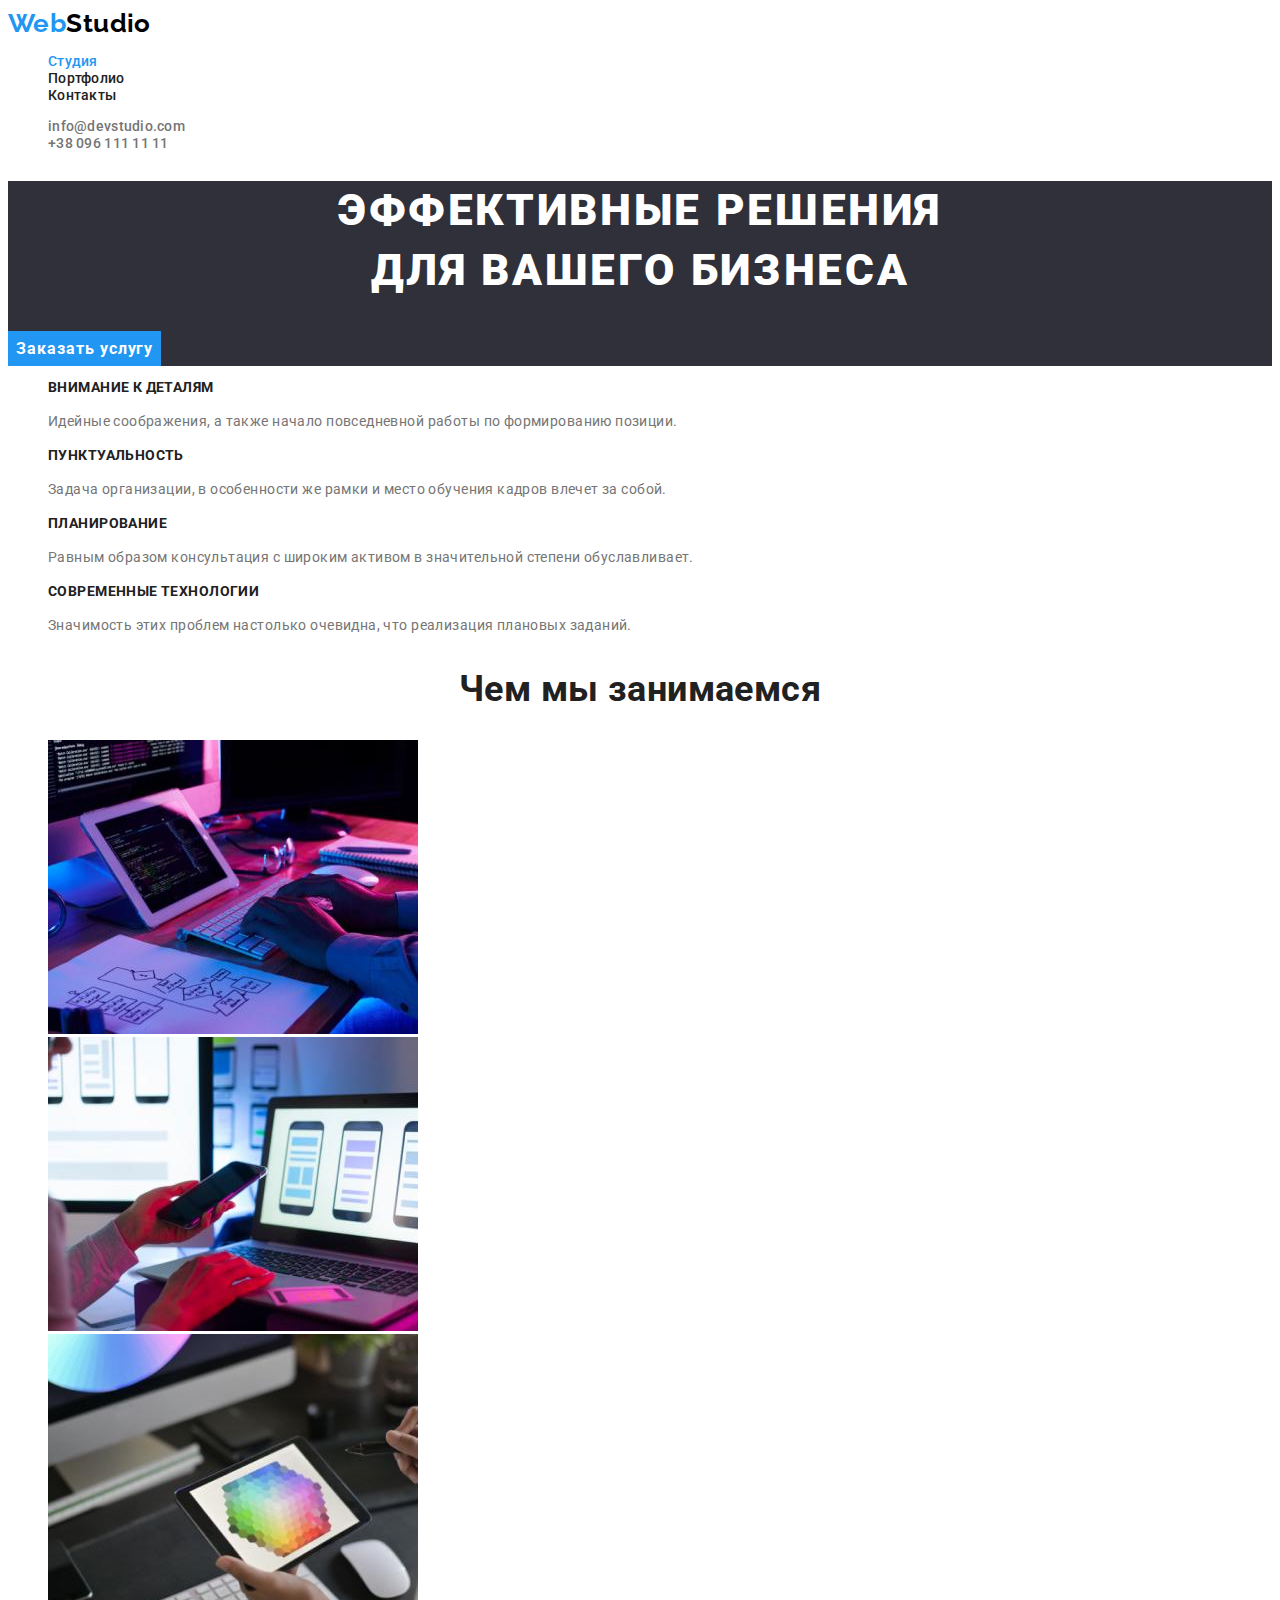
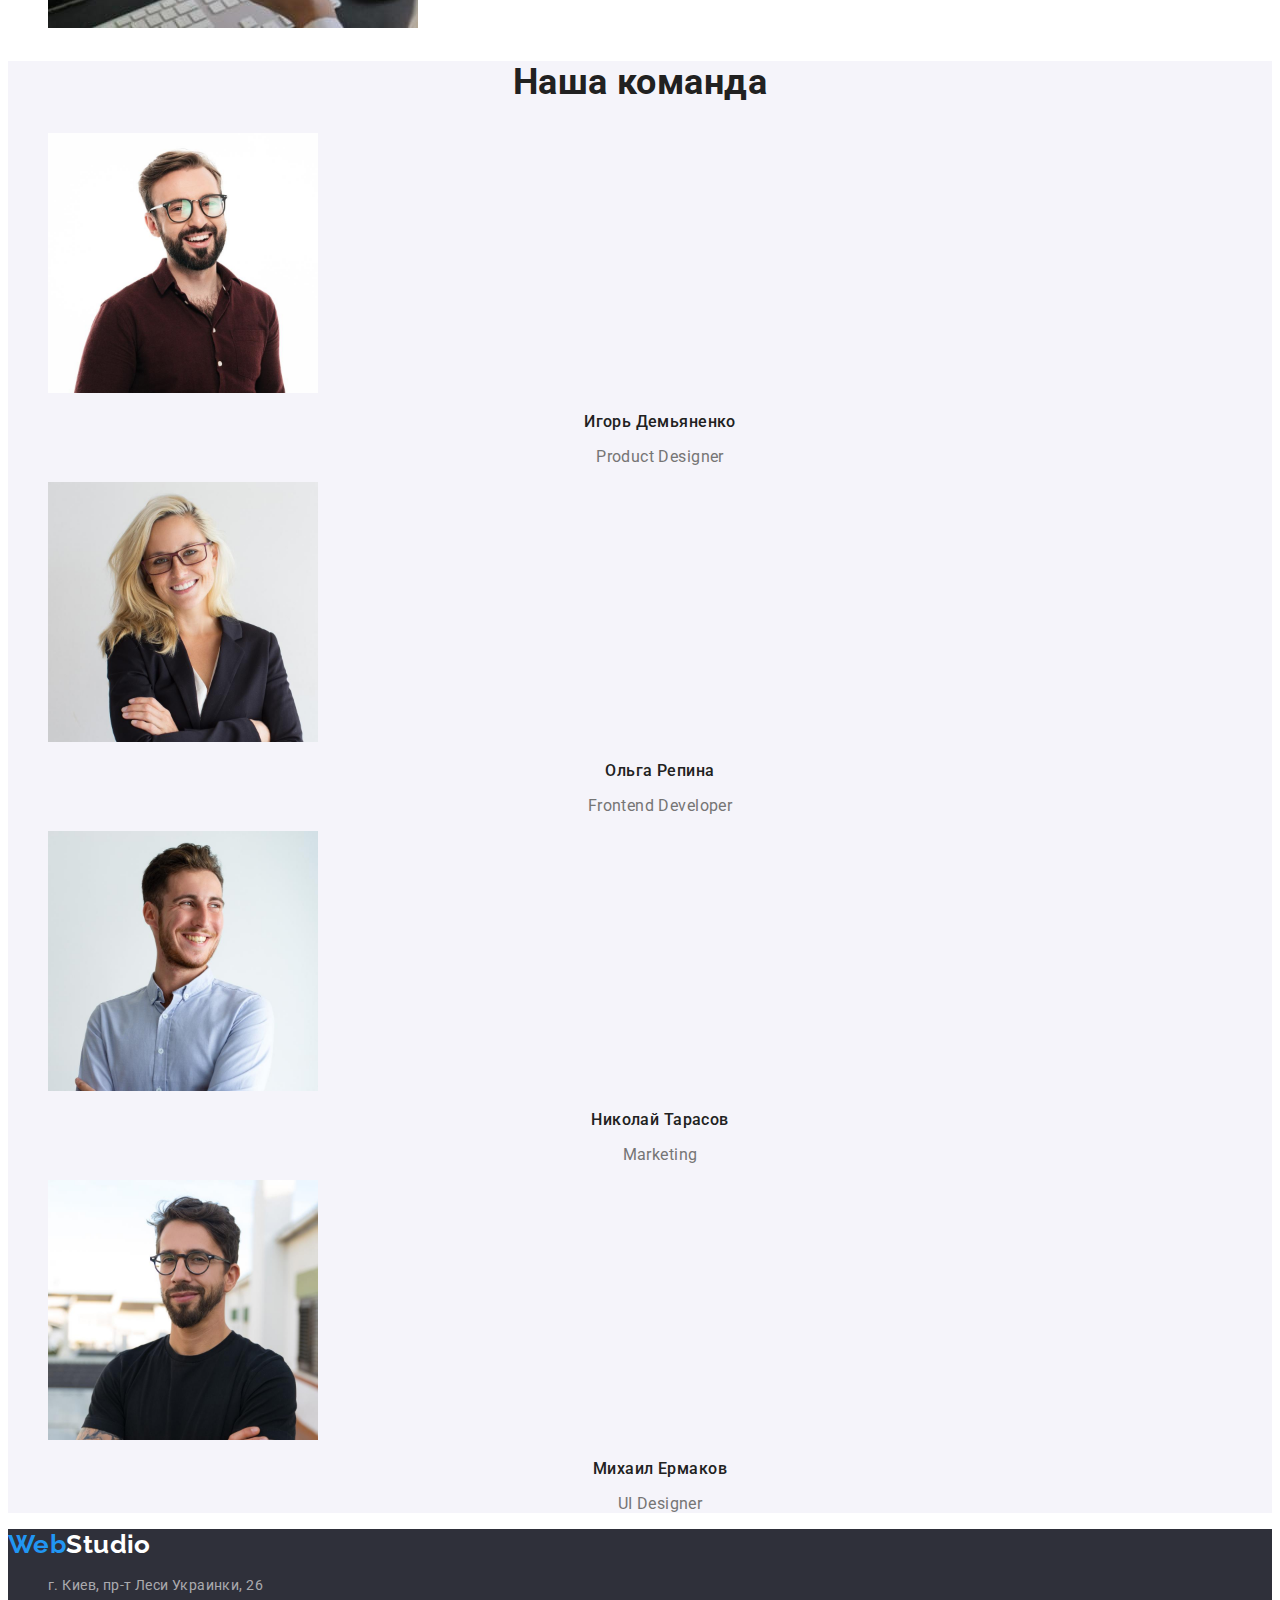
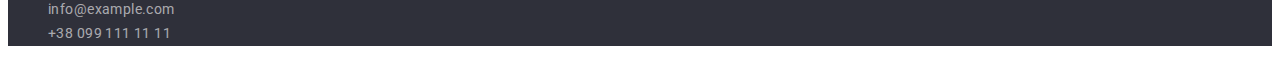
==== index.html @ ebe9fb29 "Layout" ====
<!DOCTYPE html>
<html lang="ru">
  <head>
    <meta charset="UTF-8" />
    <meta http-equiv="X-UA-Compatible" content="IE=edge" />
    <meta name="viewport" content="width=device-width, initial-scale=1.0" />
    <title>Студия</title>
    <link rel="preconnect" href="https://fonts.googleapis.com" />
    <link rel="preconnect" href="https://fonts.gstatic.com" crossorigin />
    <link
      href="https://fonts.googleapis.com/css2?family=Raleway:wght@700&family=Roboto:wght@400;500;700;900&display=swap"
      rel="stylesheet"
    />
    <link rel="stylesheet" href="./css/styles.css" />
  </head>

  <body>
    <!-- Header section -->
    <header class="page-header">
      <nav>
        <!-- Logo -->
        <a href="./index.html" class="logo">Web<span class="logo-black">Studio</span></a>
        <!-- Menu -->
        <ul class="nav-menu list">
          <li><a href="./index.html" class="page current">Студия</a></li>
          <li><a href="./portfolio.html" class="page">Портфолио</a></li>
          <li><a href="" class="page">Контакты</a></li>
        </ul>
      </nav>
      <!-- Contacts -->
      <ul class="contacts-menu list">
        <li>
          <a href="mailto:info@devstudio.com" class="item">info@devstudio.com</a>
        </li>
        <li><a href="tel:+380961111111" class="item">+38 096 111 11 11</a></li>
      </ul>
    </header>

    <!-- Main content section -->
    <main>
      <!-- Hero section -->
      <section class="hero bg-hero">
        <h1 class="hero-title">Эффективные решения <br />для вашего бизнеса</h1>
        <button type="button" class="button primary">Заказать услугу</button>
      </section>

      <!-- Benefits section -->
      <section class="section">
        <div class="container">
          <!-- <h2 class="section-title-hide">Наши преимущества</h2> -->
          <ul class="benefits list">
            <li>
              <h3 class="title">Внимание к деталям</h3>
              <p class="description">
                Идейные соображения, а также начало повседневной работы по формированию позиции.
              </p>
            </li>
            <li>
              <h3 class="title">Пунктуальность</h3>
              <p class="description">
                Задача организации, в особенности же рамки и место обучения кадров влечет за собой.
              </p>
            </li>
            <li>
              <h3 class="title">Планирование</h3>
              <p class="description">
                Равным образом консультация с широким активом в значительной степени обуславливает.
              </p>
            </li>
            <li>
              <h3 class="title">Современные технологии</h3>
              <p class="description">
                Значимость этих проблем настолько очевидна, что реализация плановых заданий.
              </p>
            </li>
          </ul>
        </div>
      </section>

      <!-- What we do section -->
      <section class="section">
        <div class="container">
          <h2 class="section-title">Чем мы занимаемся</h2>
          <ul class="what-we-do list">
            <li>
              <img
                src="./images/what-we-do-1.jpg"
                alt="Десктопные приложения"
                width="370"
                height="294"
              />
            </li>
            <li>
              <img
                src="./images/what-we-do-2.jpg"
                alt="Мобильные приложения"
                width="370"
                height="294"
              />
            </li>
            <li>
              <img
                src="./images/what-we-do-3.jpg"
                alt="Дизайнерские решения"
                width="370"
                height="294"
              />
            </li>
          </ul>
        </div>
      </section>

      <!-- Our team section -->
      <section class="section bg-team">
        <div class="container">
          <h2 class="section-title">Наша команда</h2>
          <ul class="team list">
            <li>
              <img src="./images/team-1.jpg" alt="Product Designer" width="270" height="260" />
              <h3 class="name">Игорь Демьяненко</h3>
              <p class="position">Product Designer</p>
            </li>
            <li>
              <img src="./images/team-2.jpg" alt="Frontend Developer" width="270" height="260" />
              <h3 class="name">Ольга Репина</h3>
              <p class="position">Frontend Developer</p>
            </li>
            <li>
              <img src="./images/team-3.jpg" alt="Marketing" width="270" height="260" />
              <h3 class="name">Николай Тарасов</h3>
              <p class="position">Marketing</p>
            </li>
            <li>
              <img src="./images/team-4.jpg" alt="UI Designer" width="270" height="260" />
              <h3 class="name">Михаил Ермаков</h3>
              <p class="position">UI Designer</p>
            </li>
          </ul>
        </div>
      </section>
    </main>

    <!-- Footer section -->
    <footer class="page-footer bg-footer">
      <div>
        <!-- Logo -->
        <a href="./index.html" class="logo">Web<span class="logo-white">Studio</span></a>
        <!-- Contact information-->
        <address class="address-contacts">
          <ul class="address list">
            <li>
              <a
                href="https://goo.gl/maps/vCiYrMbjBU7yePGX8"
                target="_blank"
                rel="noopener noreferrer"
                class="contact"
                >г. Киев, пр-т Леси Украинки, 26</a
              >
            </li>
            <li><a href="mailto:info@example.com" class="contact">info@example.com</a></li>
            <li><a href="tel:+380991111111" class="contact">+38 099 111 11 11</a></li>
          </ul>
        </address>
      </div>
    </footer>
  </body>
</html>
---- css/styles.css ----
:root {
  --primary-text-color: #757575;
  --accent-color: #2196f3;
  --primary-white-color: #ffffff;
  --primary-black-color: #212121;
  --logo-black: #000000;
  --text-white-opacity: rgba(255, 255, 255, 0.6);
  --button-primaty-hover: #188ce8;
  --button-filter: #f5f4fa;
  --background-black: #2f303a;
  --background-grey: #f5f4fa;
}

body {
  background-color: var(--primary-white-color);
  color: var(--primary-text-color);
  font-family: 'Roboto', sans-serif;
  font-size: 14px;
  letter-spacing: 0.03em;
}

.list {
  list-style: none;
}

/*  Logo */
.logo {
  color: var(--accent-color);
  font-family: 'Raleway', sans-serif;
  font-weight: 700;
  font-size: 26px;
  line-height: 1.2;
  text-decoration: none;
}

.logo-black {
  color: var(--logo-black);
}

.logo-white {
  color: var(--primary-white-color);
}

/* Header section */
.nav-menu .page {
  color: var(--primary-black-color);
  font-weight: 500;
  font-size: 14px;
  line-height: 1.14;
  letter-spacing: 0.02em;
  text-decoration: none;
}

.nav-menu .page:hover,
.nav-menu .page:focus,
.nav-menu .page.current,
.contacts-menu .item:hover,
.contacts-menu .item:focus {
  color: var(--accent-color);
}

.contacts-menu .item {
  color: var(--primary-text-color);
  font-weight: 500;
  font-size: 14px;
  line-height: 1.14;
  letter-spacing: 0.02em;
  text-decoration: none;
}

/* Footer section */

.bg-footer {
  background-color: var(--background-black);
}

.address .contact {
  color: var(--text-white-opacity);
  font-style: normal;
  font-weight: 400;
  font-size: 14px;
  line-height: 1.71;
  text-decoration: none;
}

.address .contact:hover,
.address .contact:focus {
  color: var(--primary-white-color);
}

/* Buttons */
.button {
  border-color: transparent;
  font-family: inherit;
  letter-spacing: 0.03em;
  cursor: pointer;
}

.button.primary {
  background-color: var(--accent-color);
  color: var(--primary-white-color);
  font-weight: 700;
  font-size: 16px;
  line-height: 1.87;
  letter-spacing: 0.06em;
}

.button.primary:hover,
.button.primary:focus {
  background-color: var(--button-primaty-hover);
}

.button.filter {
  background-color: var(--button-filter);
  color: var(--primary-black-color);
  font-weight: 500;
  font-size: 16px;
  line-height: 1.62;
}

.button.filter:hover,
.button.filter:focus,
.button.filter.current {
  background-color: var(--accent-color);
  color: var(--primary-white-color);
}

/* Studio page */
.section-title {
  color: var(--primary-black-color);
  font-weight: 700;
  font-size: 36px;
  line-height: 1.17;
  text-align: center;
}

/* Hero section */

.bg-hero {
  background-color: var(--background-black);
}
.hero-title {
  color: var(--primary-white-color);
  font-weight: 900;
  font-size: 44px;
  line-height: 1.36;
  text-align: center;
  letter-spacing: 0.06em;
  text-transform: uppercase;
}

/* Benefit section */
.benefits .title {
  color: var(--primary-black-color);
  font-weight: 700;
  font-size: 14px;
  line-height: 1.14;
  text-transform: uppercase;
}

.benefits .description {
  line-height: 1.71;
}

/* What we do section */

/* Team section */
.bg-team {
  background-color: var(--background-grey);
}

.team .name,
.team .position {
  font-size: 16px;
  line-height: 1.19;
  text-align: center;
}

.team .name {
  color: var(--primary-black-color);
  font-weight: 500;
}

/* Portfolio page */

.project {
  text-decoration: none;
}

.project .name {
  color: var(--primary-black-color);
  font-weight: 700;
  font-size: 18px;
  line-height: 2;
  letter-spacing: 0.06em;
}

.project .type {
  color: var(--primary-text-color);
  font-weight: 400;
  font-size: 16px;
  line-height: 1.87;
}
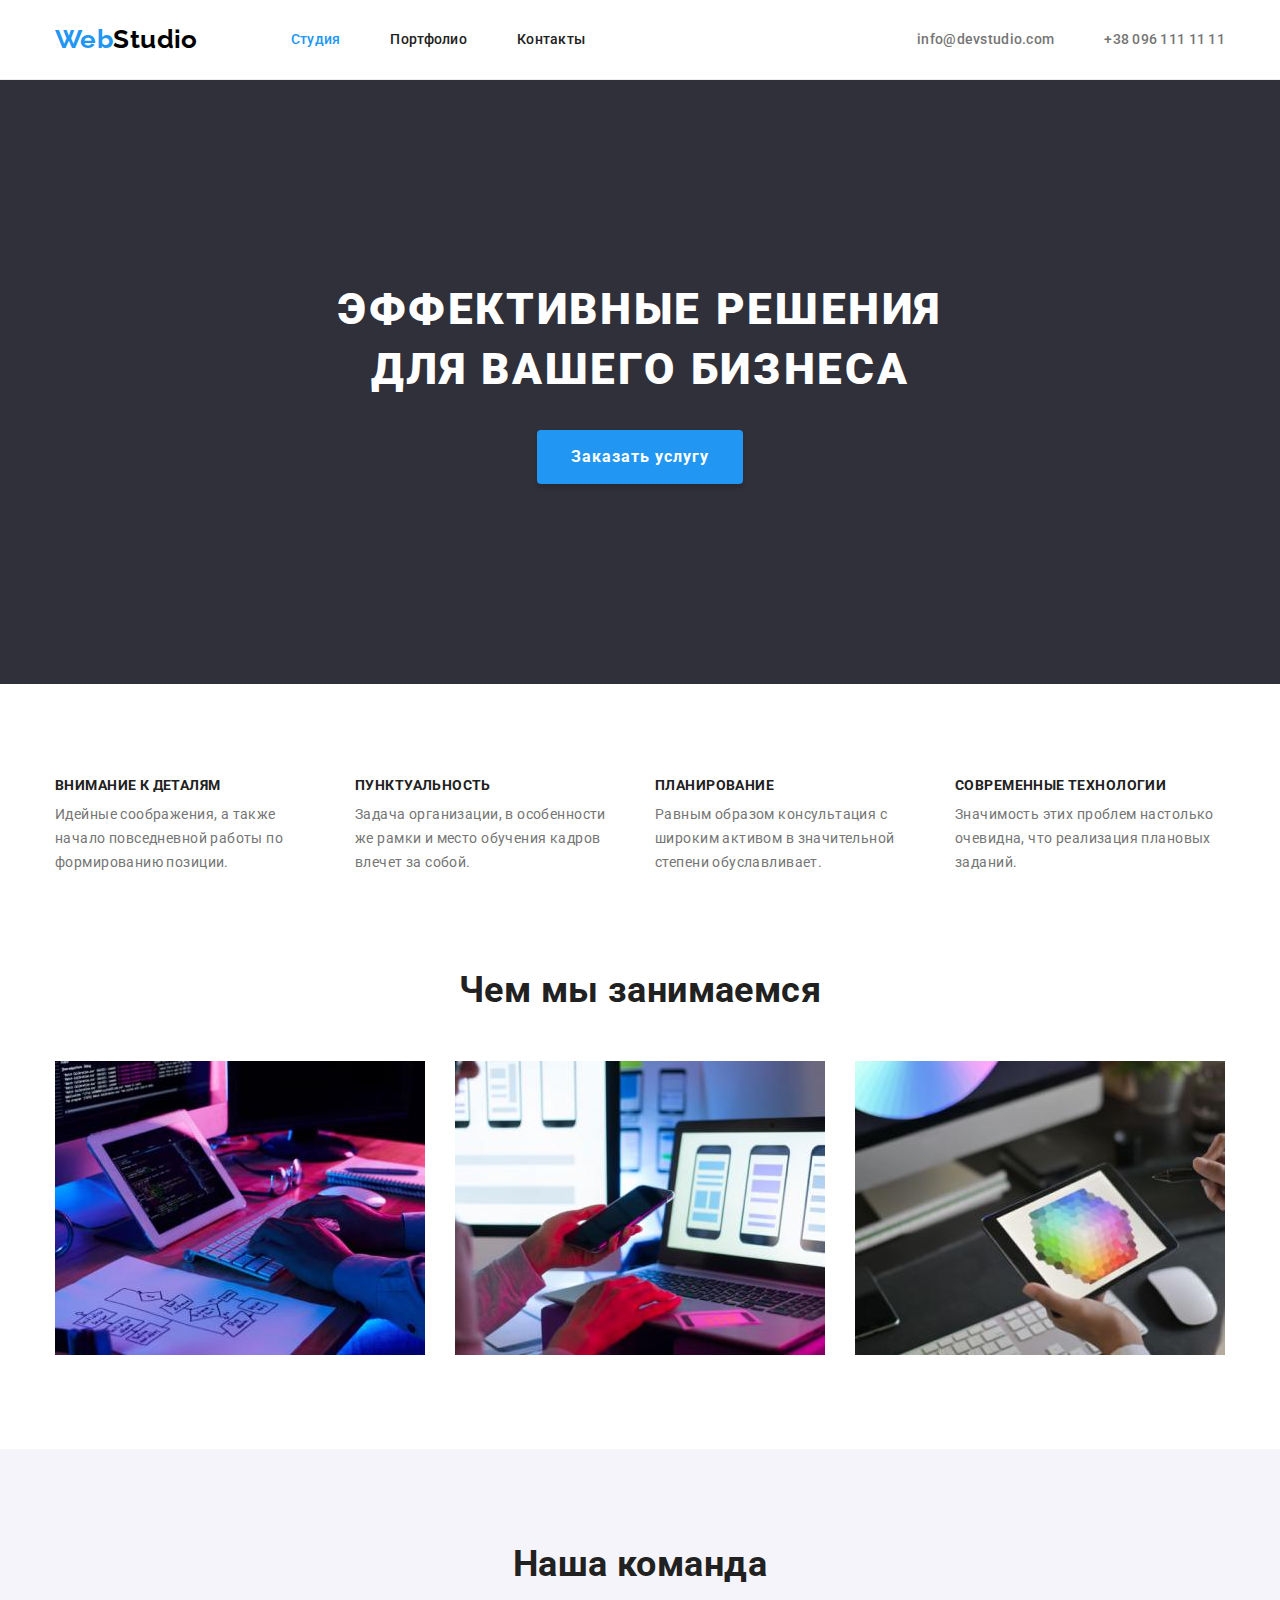
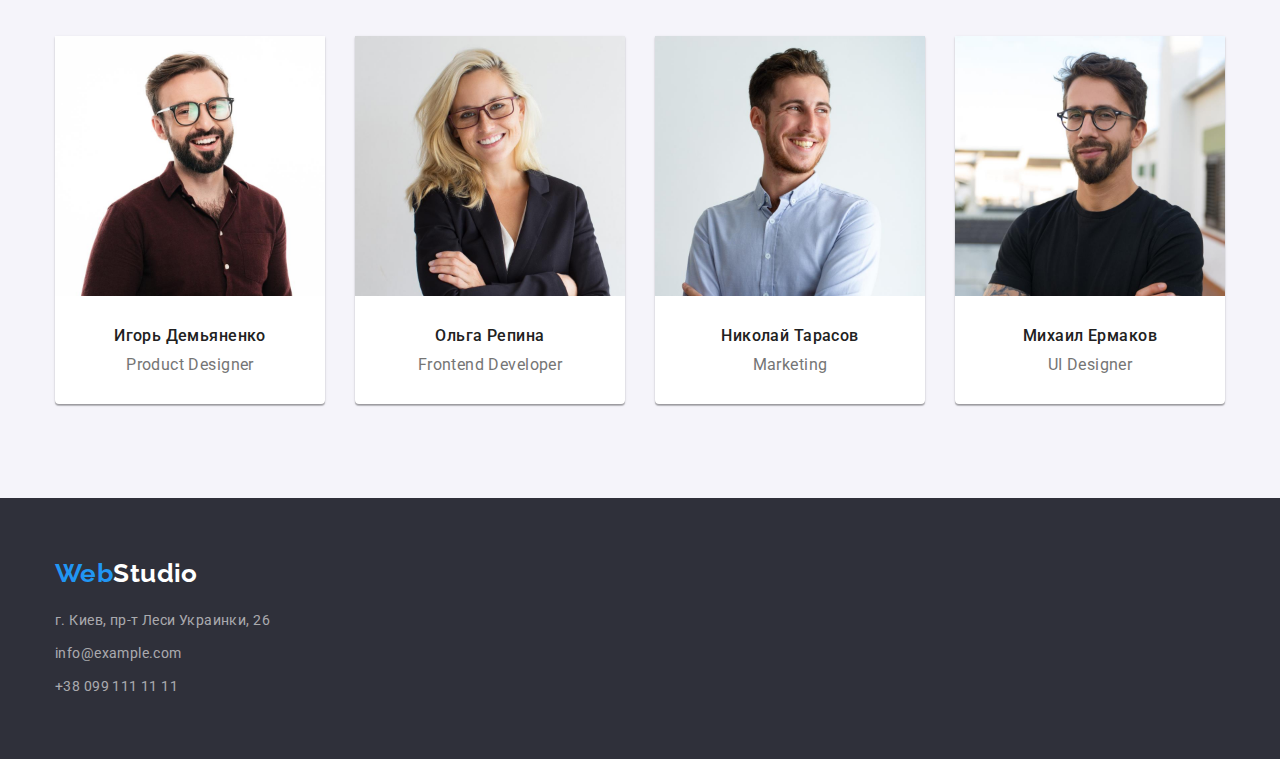
==== commit 48d63f68: "Homework-3-Corrected" ====
--- a/index.html
+++ b/index.html
@@ -11,37 +11,47 @@
       href="https://fonts.googleapis.com/css2?family=Raleway:wght@700&family=Roboto:wght@400;500;700;900&display=swap"
       rel="stylesheet"
     />
+    <link
+      rel="stylesheet"
+      href="https://cdnjs.cloudflare.com/ajax/libs/modern-normalize/1.0.0/modern-normalize.min.css"
+    />
     <link rel="stylesheet" href="./css/styles.css" />
   </head>
 
   <body>
     <!-- Header section -->
     <header class="page-header">
-      <nav>
-        <!-- Logo -->
-        <a href="./index.html" class="logo">Web<span class="logo-black">Studio</span></a>
-        <!-- Menu -->
-        <ul class="nav-menu list">
-          <li><a href="./index.html" class="page current">Студия</a></li>
-          <li><a href="./portfolio.html" class="page">Портфолио</a></li>
-          <li><a href="" class="page">Контакты</a></li>
+      <div class="container menu">
+        <nav class="navigation">
+          <!-- Logo -->
+          <a href="./index.html" class="logo link">Web<span class="logo-black">Studio</span></a>
+          <!-- Menu -->
+          <ul class="nav-menu list">
+            <li class="item"><a href="./index.html" class="page current link">Студия</a></li>
+            <li class="item"><a href="./portfolio.html" class="page link">Портфолио</a></li>
+            <li class="item"><a href="" class="page link">Контакты</a></li>
+          </ul>
+        </nav>
+        <!-- Contacts -->
+        <ul class="contacts-menu list">
+          <li class="item">
+            <a href="mailto:info@devstudio.com" class="contact link">info@devstudio.com</a>
+          </li>
+          <li class="item">
+            <a href="tel:+380961111111" class="contact link">+38 096 111 11 11</a>
+          </li>
         </ul>
-      </nav>
-      <!-- Contacts -->
-      <ul class="contacts-menu list">
-        <li>
-          <a href="mailto:info@devstudio.com" class="item">info@devstudio.com</a>
-        </li>
-        <li><a href="tel:+380961111111" class="item">+38 096 111 11 11</a></li>
-      </ul>
+      </div>
     </header>
 
     <!-- Main content section -->
     <main>
       <!-- Hero section -->
       <section class="hero bg-hero">
-        <h1 class="hero-title">Эффективные решения <br />для вашего бизнеса</h1>
-        <button type="button" class="button primary">Заказать услугу</button>
+        <div class="container">
+          <h1 class="hero-title">Эффективные решения <br />для вашего бизнеса</h1>
+          <button type="button" class="button primary">Заказать услугу</button>
+        </div>
       </section>
 
       <!-- Benefits section -->
@@ -49,25 +59,25 @@
         <div class="container">
           <!-- <h2 class="section-title-hide">Наши преимущества</h2> -->
           <ul class="benefits list">
-            <li>
+            <li class="item">
               <h3 class="title">Внимание к деталям</h3>
               <p class="description">
                 Идейные соображения, а также начало повседневной работы по формированию позиции.
               </p>
             </li>
-            <li>
+            <li class="item">
               <h3 class="title">Пунктуальность</h3>
               <p class="description">
                 Задача организации, в особенности же рамки и место обучения кадров влечет за собой.
               </p>
             </li>
-            <li>
+            <li class="item">
               <h3 class="title">Планирование</h3>
               <p class="description">
                 Равным образом консультация с широким активом в значительной степени обуславливает.
               </p>
             </li>
-            <li>
+            <li class="item">
               <h3 class="title">Современные технологии</h3>
               <p class="description">
                 Значимость этих проблем настолько очевидна, что реализация плановых заданий.
@@ -78,28 +88,31 @@
       </section>
 
       <!-- What we do section -->
-      <section class="section">
+      <section class="section no-top-padding">
         <div class="container">
           <h2 class="section-title">Чем мы занимаемся</h2>
           <ul class="what-we-do list">
-            <li>
-              <img
+            <li class="item">
+              <img
+                class="image"
                 src="./images/what-we-do-1.jpg"
                 alt="Десктопные приложения"
                 width="370"
                 height="294"
               />
             </li>
-            <li>
-              <img
+            <li class="item">
+              <img
+                class="image"
                 src="./images/what-we-do-2.jpg"
                 alt="Мобильные приложения"
                 width="370"
                 height="294"
               />
             </li>
-            <li>
-              <img
+            <li class="item">
+              <img
+                class="image"
                 src="./images/what-we-do-3.jpg"
                 alt="Дизайнерские решения"
                 width="370"
@@ -115,23 +128,47 @@
         <div class="container">
           <h2 class="section-title">Наша команда</h2>
           <ul class="team list">
-            <li>
-              <img src="./images/team-1.jpg" alt="Product Designer" width="270" height="260" />
+            <li class="item">
+              <img
+                class="image"
+                src="./images/team-1.jpg"
+                alt="Product Designer"
+                width="270"
+                height="260"
+              />
               <h3 class="name">Игорь Демьяненко</h3>
               <p class="position">Product Designer</p>
             </li>
-            <li>
-              <img src="./images/team-2.jpg" alt="Frontend Developer" width="270" height="260" />
+            <li class="item">
+              <img
+                class="image"
+                src="./images/team-2.jpg"
+                alt="Frontend Developer"
+                width="270"
+                height="260"
+              />
               <h3 class="name">Ольга Репина</h3>
               <p class="position">Frontend Developer</p>
             </li>
-            <li>
-              <img src="./images/team-3.jpg" alt="Marketing" width="270" height="260" />
+            <li class="item">
+              <img
+                class="image"
+                src="./images/team-3.jpg"
+                alt="Marketing"
+                width="270"
+                height="260"
+              />
               <h3 class="name">Николай Тарасов</h3>
               <p class="position">Marketing</p>
             </li>
-            <li>
-              <img src="./images/team-4.jpg" alt="UI Designer" width="270" height="260" />
+            <li class="item">
+              <img
+                class="image"
+                src="./images/team-4.jpg"
+                alt="UI Designer"
+                width="270"
+                height="260"
+              />
               <h3 class="name">Михаил Ермаков</h3>
               <p class="position">UI Designer</p>
             </li>
@@ -142,9 +179,11 @@
 
     <!-- Footer section -->
     <footer class="page-footer bg-footer">
-      <div>
+      <div class="container">
         <!-- Logo -->
-        <a href="./index.html" class="logo">Web<span class="logo-white">Studio</span></a>
+        <a href="./index.html" class="logo footer link"
+          >Web<span class="logo-white">Studio</span></a
+        >
         <!-- Contact information-->
         <address class="address-contacts">
           <ul class="address list">
@@ -153,12 +192,14 @@
                 href="https://goo.gl/maps/vCiYrMbjBU7yePGX8"
                 target="_blank"
                 rel="noopener noreferrer"
-                class="contact"
+                class="contact link"
                 >г. Киев, пр-т Леси Украинки, 26</a
               >
             </li>
-            <li><a href="mailto:info@example.com" class="contact">info@example.com</a></li>
-            <li><a href="tel:+380991111111" class="contact">+38 099 111 11 11</a></li>
+            <li>
+              <a href="mailto:info@example.com" class="contact margin link">info@example.com</a>
+            </li>
+            <li><a href="tel:+380991111111" class="contact link">+38 099 111 11 11</a></li>
           </ul>
         </address>
       </div>
--- a/css/styles.css
+++ b/css/styles.css
@@ -19,9 +19,118 @@
   letter-spacing: 0.03em;
 }
 
+h1,
+h2,
+h3,
+h4,
+h5,
+h6,
+p {
+  margin: 0;
+}
+
+html {
+  box-sizing: border-box;
+}
+
+*,
+*::after,
+*::before {
+  box-sizing: inherit;
+}
+
+img {
+  display: block;
+  max-width: 100%;
+  height: auto;
+}
+address {
+  font-style: normal;
+}
+
+.link {
+  text-decoration: none;
+  color: inherit;
+}
+
+.section {
+  padding-top: 94px;
+  padding-bottom: 94px;
+}
+
+.section.no-top-padding {
+  padding-top: 0;
+}
+
+.container {
+  width: 1200px;
+  padding-left: 15px;
+  padding-right: 15px;
+  margin-left: auto;
+  margin-right: auto;
+}
+
 .list {
   list-style: none;
-}
+  padding: 0;
+  margin: 0;
+}
+
+/* Display */
+.menu,
+.navigation,
+.nav-menu,
+.contacts-menu {
+  display: flex;
+  align-items: center;
+}
+
+.benefits,
+.what-we-do,
+.team,
+.projects {
+  display: flex;
+  flex-wrap: wrap;
+}
+
+.benefits .item,
+.what-we-do .item,
+.team .item,
+.project-card {
+  width: 370px;
+  margin-right: 30px;
+  margin-bottom: 30px;
+}
+
+.benefits .item,
+.team .item {
+  width: 270px;
+}
+
+.benefits .item:nth-child(4n),
+.team .item:nth-child(4n) {
+  margin-right: 0;
+}
+
+.benefits .item:nth-last-child(-n + 4),
+.team .item:nth-last-child(-n + 4) {
+  margin-bottom: 0;
+}
+
+.what-we-do .item:nth-child(3n),
+.project-card:nth-child(3n) {
+  margin-right: 0;
+}
+
+.what-we-do .item:nth-last-child(-n + 3),
+.project-card:nth-last-child(-n + 3) {
+  margin-bottom: 0;
+}
+
+/* .what-we-do .item,
+.project-card {
+  
+} */
 
 /*  Logo */
 .logo {
@@ -30,7 +139,10 @@
   font-weight: 700;
   font-size: 26px;
   line-height: 1.2;
-  text-decoration: none;
+}
+
+.logo.footer {
+  margin-bottom: 20px;
 }
 
 .logo-black {
@@ -42,45 +154,73 @@
 }
 
 /* Header section */
-.nav-menu .page {
+.nav-menu {
+  margin-left: 93px;
+}
+
+.contacts-menu {
+  margin-left: auto;
+}
+
+.nav-menu .item:not(:last-child),
+.contacts-menu .item:not(:last-child) {
+  margin-right: 50px;
+}
+
+.nav-menu .page,
+.contacts-menu .contact {
+  display: block;
+  padding-top: 32px;
+  padding-bottom: 31px;
   color: var(--primary-black-color);
   font-weight: 500;
   font-size: 14px;
   line-height: 1.14;
   letter-spacing: 0.02em;
-  text-decoration: none;
+}
+
+.contacts-menu .contact {
+  color: var(--primary-text-color);
 }
 
 .nav-menu .page:hover,
 .nav-menu .page:focus,
 .nav-menu .page.current,
-.contacts-menu .item:hover,
-.contacts-menu .item:focus {
+.contacts-menu .contact:hover,
+.contacts-menu .contact:focus {
   color: var(--accent-color);
 }
 
-.contacts-menu .item {
-  color: var(--primary-text-color);
-  font-weight: 500;
-  font-size: 14px;
-  line-height: 1.14;
-  letter-spacing: 0.02em;
-  text-decoration: none;
+.page-header {
+  border-bottom: 1px solid #ececec;
 }
 
 /* Footer section */
+
+.page-footer {
+  padding-top: 60px;
+  padding-bottom: 60px;
+}
 
 .bg-footer {
   background-color: var(--background-black);
 }
 
+.address {
+  margin-top: 20px;
+}
+
 .address .contact {
   color: var(--text-white-opacity);
-  font-style: normal;
   font-weight: 400;
   font-size: 14px;
   line-height: 1.71;
-  text-decoration: none;
+}
+
+.address .contact.margin {
+  display: inline-block;
+  margin-top: 9px;
+  margin-bottom: 9px;
 }
 
 .address .contact:hover,
@@ -90,19 +230,22 @@
 
 /* Buttons */
 .button {
-  border-color: transparent;
   font-family: inherit;
   letter-spacing: 0.03em;
   cursor: pointer;
+  border-color: transparent;
+  border-radius: 4px;
 }
 
 .button.primary {
+  padding: 10px 32px;
   background-color: var(--accent-color);
   color: var(--primary-white-color);
   font-weight: 700;
   font-size: 16px;
   line-height: 1.87;
   letter-spacing: 0.06em;
+  box-shadow: 0px 4px 4px rgba(0, 0, 0, 0.15);
 }
 
 .button.primary:hover,
@@ -110,7 +253,18 @@
   background-color: var(--button-primaty-hover);
 }
 
+.filters {
+  display: flex;
+  justify-content: center;
+  margin-bottom: 50px;
+}
+
+.filters .space + .space {
+  margin-left: 8px;
+}
+
 .button.filter {
+  padding: 6px 22px;
   background-color: var(--button-filter);
   color: var(--primary-black-color);
   font-weight: 500;
@@ -123,10 +277,13 @@
 .button.filter.current {
   background-color: var(--accent-color);
   color: var(--primary-white-color);
+  box-shadow: 0px 3px 1px rgba(0, 0, 0, 0.1), 0px 1px 2px rgba(0, 0, 0, 0.08),
+    0px 2px 2px rgba(0, 0, 0, 0.12);
 }
 
 /* Studio page */
 .section-title {
+  margin-bottom: 50px;
   color: var(--primary-black-color);
   font-weight: 700;
   font-size: 36px;
@@ -135,22 +292,28 @@
 }
 
 /* Hero section */
+.hero {
+  padding-top: 200px;
+  padding-bottom: 200px;
+  text-align: center;
+}
 
 .bg-hero {
   background-color: var(--background-black);
 }
 .hero-title {
+  margin-bottom: 30px;
   color: var(--primary-white-color);
   font-weight: 900;
   font-size: 44px;
   line-height: 1.36;
-  text-align: center;
   letter-spacing: 0.06em;
   text-transform: uppercase;
 }
 
 /* Benefit section */
 .benefits .title {
+  margin-bottom: 10px;
   color: var(--primary-black-color);
   font-weight: 700;
   font-size: 14px;
@@ -167,6 +330,14 @@
 /* Team section */
 .bg-team {
   background-color: var(--background-grey);
+}
+
+.team .item {
+  padding-bottom: 30px;
+  background-color: var(--primary-white-color);
+  box-shadow: 0px 1px 3px rgba(0, 0, 0, 0.12), 0px 1px 1px rgba(0, 0, 0, 0.14),
+    0px 2px 1px rgba(0, 0, 0, 0.2);
+  border-radius: 0px 0px 4px 4px;
 }
 
 .team .name,
@@ -177,17 +348,22 @@
 }
 
 .team .name {
+  margin-top: 30px;
+  margin-bottom: 10px;
   color: var(--primary-black-color);
   font-weight: 500;
 }
 
 /* Portfolio page */
-
-.project {
-  text-decoration: none;
+.substrate {
+  background-color: var(--primary-white-color);
+  padding: 20px 24px;
+  border: 1px solid #eeeeee;
+  border-top: 0;
 }
 
 .project .name {
+  margin-bottom: 4px;
   color: var(--primary-black-color);
   font-weight: 700;
   font-size: 18px;
